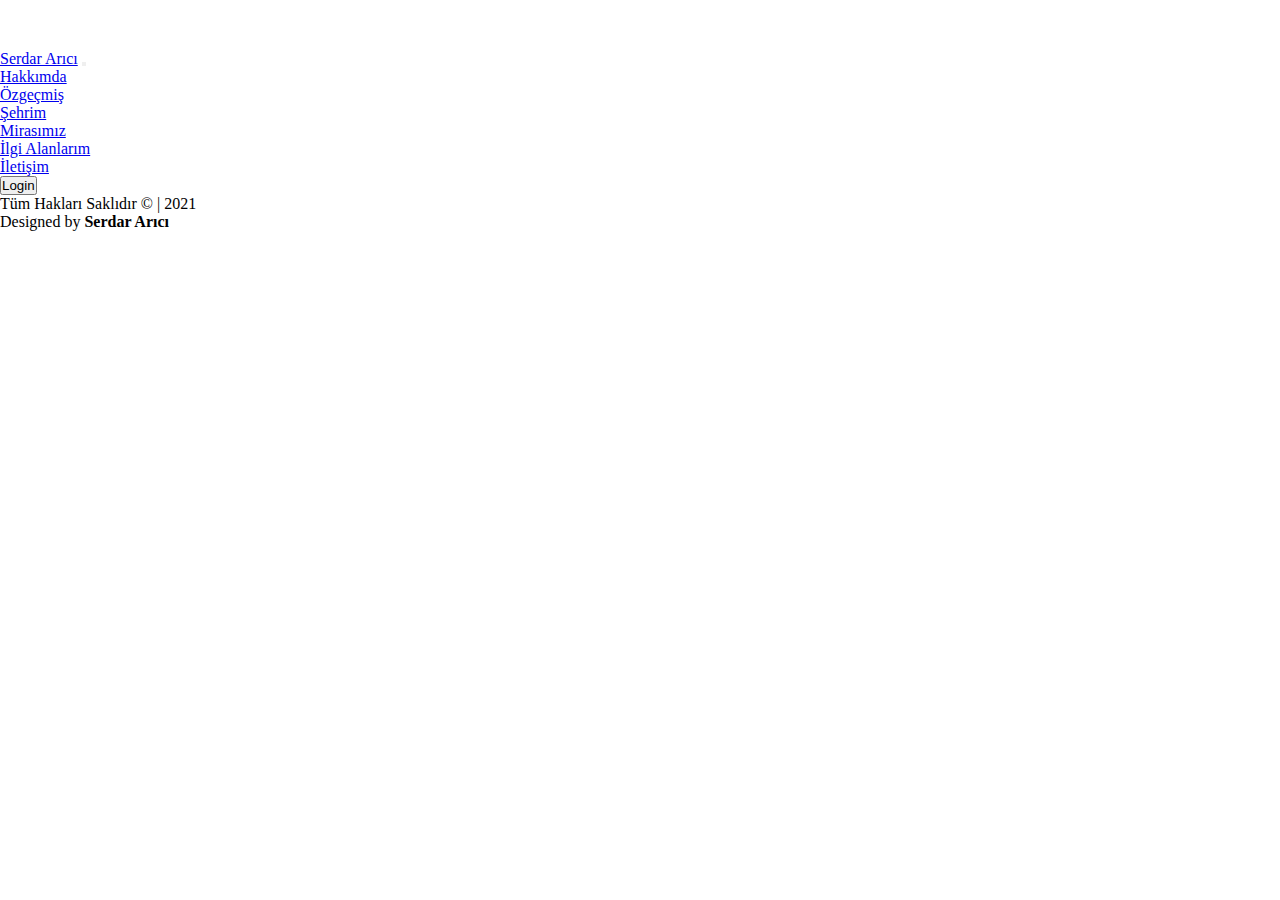
==== index.html @ 1f80c616 "navbar ve footer yapıldı" ====
<!DOCTYPE html>
<html lang="tr">
  <head>
    <meta charset="utf-8">
    <meta name="viewport" content="width=device-width, initial-scale=1">
    <meta name="description" content="Serdar Arıcı'nın Resmi Web Sitesi">
    <meta name="keyword" content="Serdar, arıcı, yazılım, bilgisayar mühendisliği, IT, ">
    <link rel="stylesheet" href="style.css">
    <!-- Bootstrap CSS -->
    <link href="https://cdn.jsdelivr.net/npm/bootstrap@5.0.0-beta3/dist/css/bootstrap.min.css" rel="stylesheet" integrity="sha384-eOJMYsd53ii+scO/bJGFsiCZc+5NDVN2yr8+0RDqr0Ql0h+rP48ckxlpbzKgwra6" crossorigin="anonymous">

    <title>Serdar Arıcı</title>
  </head>
  <body>
    <div id="sayfa">    
      <nav class="navbar navbar-expand-lg navbar-dark bg-dark">
        <div class="container-fluid">
          <a class="navbar-brand" href="#">Serdar Arıcı</a>
          <button class="navbar-toggler" type="button" data-bs-toggle="collapse" data-bs-target="#navbarNavDropdown" aria-controls="navbarNavDropdown" aria-expanded="false" aria-label="Toggle navigation">
            <span class="navbar-toggler-icon"></span>
          </button>
          <div class="collapse navbar-collapse" id="navbarNavDropdown">
            <ul class="navbar-nav">
              <li class="nav-item">
                <a class="nav-link active" aria-current="page" href="hakkimda.html">Hakkımda</a>
              </li>
              <li class="nav-item">
                <a class="nav-link" href="ozgecmis.html">Özgeçmiş</a>
              </li>
              <li class="nav-item">
                <a class="nav-link" href="sehrim.html">Şehrim</a>
              </li>
              <li class="nav-item">
                <a class="nav-link" href="mirasimiz.html">Mirasımız</a>
              </li>
              <li class="nav-item">
                <a class="nav-link" href="ilgiAlanlarim.html">İlgi Alanlarım</a>
              </li>
              <li class="nav-item">
                <a class="nav-link" href="iletisim.html">İletişim</a>
              </li>
            </ul>
            <!--<form class="nav navbar-nav container-fluid justify-content-end">
              <button  id= login class="btn btn-outline-success me-2" type="button">Login</button>
            </form> -->
            
          </div>
          <button type="button" class="btn btn-danger">Login</button>
        </div>
      </nav>
      <article id="icerik">
          <p>
            
          </p>          
      </article>
      <aside id="yanmenu">
          
      </aside>
      
      <footer id="altmenu">
        <div class="bg-dark text-light text center">
          <p class="align-middle p-5 mb-0 text-center">
            <span>Tüm Hakları Saklıdır &copy; | 2021</span><br>
            <span>Designed by <b>Serdar Arıcı</b></span>
          </p>
        </div>
      </footer>
 

    </div>














    <script src="https://cdn.jsdelivr.net/npm/bootstrap@5.0.0-beta3/dist/js/bootstrap.bundle.min.js" integrity="sha384-JEW9xMcG8R+pH31jmWH6WWP0WintQrMb4s7ZOdauHnUtxwoG2vI5DkLtS3qm9Ekf" crossorigin="anonymous"></script>
    <script src="https://cdn.jsdelivr.net/npm/@popperjs/core@2.9.1/dist/umd/popper.min.js" integrity="sha384-SR1sx49pcuLnqZUnnPwx6FCym0wLsk5JZuNx2bPPENzswTNFaQU1RDvt3wT4gWFG" crossorigin="anonymous"></script>
    <script src="https://cdn.jsdelivr.net/npm/bootstrap@5.0.0-beta3/dist/js/bootstrap.min.js" integrity="sha384-j0CNLUeiqtyaRmlzUHCPZ+Gy5fQu0dQ6eZ/xAww941Ai1SxSY+0EQqNXNE6DZiVc" crossorigin="anonymous"></script>

  </body>
</html>
---- style.css ----
*{
    padding: 0px;
    margin: 0px;
    
}
.container-fluid{
    width: 100%;

}
#login{
    height: 10;
}
.resimSlider
{
    height: 600px;
}
body
{
    padding-top: 50px;
}
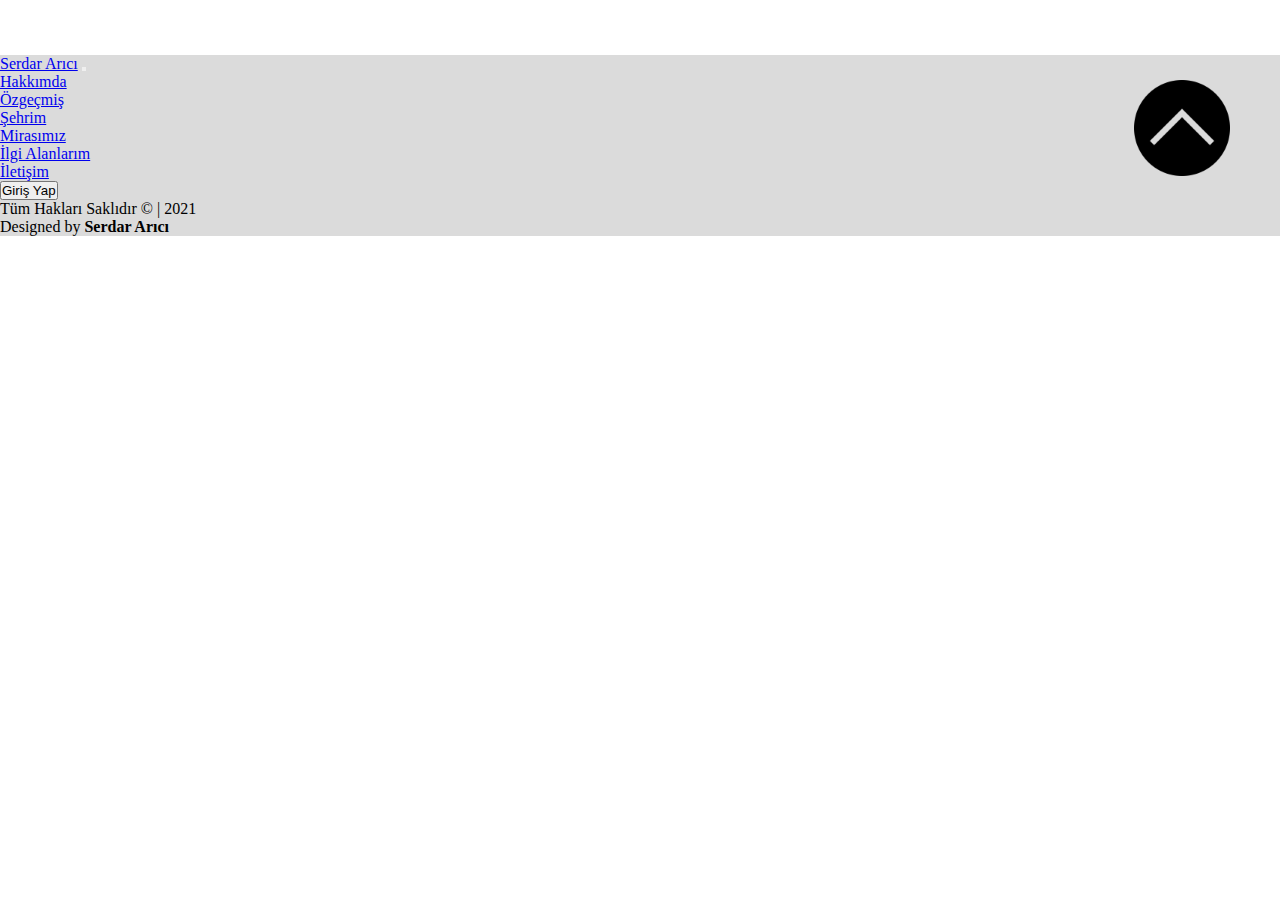
==== commit 91b6f275: "şehrim, mirasımız ve iletişim sayfaları yapıldı." ====
--- a/index.html
+++ b/index.html
@@ -9,13 +9,13 @@
     <!-- Bootstrap CSS -->
     <link href="https://cdn.jsdelivr.net/npm/bootstrap@5.0.0-beta3/dist/css/bootstrap.min.css" rel="stylesheet" integrity="sha384-eOJMYsd53ii+scO/bJGFsiCZc+5NDVN2yr8+0RDqr0Ql0h+rP48ckxlpbzKgwra6" crossorigin="anonymous">
 
-    <title>Serdar Arıcı</title>
+    <title>Serdar Arıcı | Anasayfa</title>
   </head>
-  <body>
+  <body id="ust">
     <div id="sayfa">    
-      <nav class="navbar navbar-expand-lg navbar-dark bg-dark">
+      <nav class="navbar navbar-expand-lg navbar-dark bg-dark fixed-top">
         <div class="container-fluid">
-          <a class="navbar-brand" href="#">Serdar Arıcı</a>
+          <a class="navbar-brand" href="hakkimda.html">Serdar Arıcı</a>
           <button class="navbar-toggler" type="button" data-bs-toggle="collapse" data-bs-target="#navbarNavDropdown" aria-controls="navbarNavDropdown" aria-expanded="false" aria-label="Toggle navigation">
             <span class="navbar-toggler-icon"></span>
           </button>
@@ -40,23 +40,21 @@
                 <a class="nav-link" href="iletisim.html">İletişim</a>
               </li>
             </ul>
-            <!--<form class="nav navbar-nav container-fluid justify-content-end">
-              <button  id= login class="btn btn-outline-success me-2" type="button">Login</button>
-            </form> -->
-            
           </div>
-          <button type="button" class="btn btn-danger">Login</button>
+          <a href="giris.html"><button type="button" class="btn btn-danger">Giriş Yap</button></a>
         </div>
       </nav>
       <article id="icerik">
-          <p>
-            
-          </p>          
+       
       </article>
       <aside id="yanmenu">
           
       </aside>
       
+      <div class="ust">
+        <a href="#ust"><img src="resimler/sayfa başı butonu.png" alt="Sayfa Başına Git" title="Sayfa Başına Git"></a>
+      </div>
+
       <footer id="altmenu">
         <div class="bg-dark text-light text center">
           <p class="align-middle p-5 mb-0 text-center">
--- a/style.css
+++ b/style.css
@@ -7,15 +7,325 @@
     width: 100%;
 
 }
+body{
+    padding-top: 55px;
+}
+#sayfa{
+    background-color: #dbdbdb;
+}
 #login{
     height: 10;
 }
+
+/*navbar ve footer arasında kalan alan*/
+#container
+{
+    width: 80½;
+    margin: auto;
+}
+.container{
+    background-color: white;
+}
+.icerik{
+    padding-top: 10px;
+}
+/*Hakkımda başlangıç*/
+#hakkımdah1{
+    text-align: center;
+    background-color:black;
+    color: white;
+    height: 50px;
+    line-height: 50px;
+    margin: 8px 10px;
+    margin-bottom: 10px;
+    border-radius: 10px;
+    box-shadow: 0 2px 8px 2px rg
+}
+/*Hakkımda bitiş*/
+
+/*sehrim başlangıç*/
 .resimSlider
 {
     height: 600px;
 }
-body
-{
-    padding-top: 50px;
-}
-
+.eskisehir h1{
+    text-align: center;
+    margin: 20px;
+}
+.adalar p{
+    font-size: 23px;
+    margin: 10px 30px;
+    text-align: center;
+}
+.kentpark p{
+    font-size: 23px;
+    margin: 10px 30px;
+    text-align: center;
+}
+.sazova p{
+    font-size: 23px;
+    margin: 10px 30px;
+    text-align: center;
+}
+.haller p{
+    font-size: 23px;
+    margin: 10px 30px;
+    text-align: center;
+}
+.selale p{
+    font-size: 23px;
+    margin: 10px 30px;
+    text-align: center;
+}
+.eskisehir p{
+    font-size: 23px;
+    margin: 10px 30px;
+    text-align: center;
+}
+#sehrimh2{
+    margin: 15px;
+    margin-left: 25px;
+}
+iframe{
+    width: 98%;
+    border-radius: 8px;
+    margin-top: 30px;
+}
+/*sehrim bitiş*/
+
+/*Mirasımız başlangıç*/
+.mirasımız{
+    text-align: center;
+    background-color:black;
+    color: white;
+    height: 50px;
+    line-height: 50px;
+    margin: 8px 10px;
+    margin-bottom: 10px;
+    border-radius: 10px;
+    box-shadow: 0 2px 8px 2px rgba(28, 23, 28, .15);
+}
+.odunpazarı p{
+    font-size: 23px;
+    margin: 10px 30px;
+    text-align: center;
+}
+.odunpazarı h2{
+    margin: 15px;
+    margin-left: 25px;
+}
+#odunpazarı1{
+
+    border-radius: 10px;
+    float: left;
+    margin: 15px;
+}
+#odunpazarı2{
+    width: 1200px;
+    height: 450px;
+    border-radius: 10px;
+    margin: 15px;
+    margin-left: 50px;
+
+}
+#odunpazarıvideo{
+    width: 900px;
+    height: 450px;
+    margin: 20px;
+    margin-left: 200px;
+}
+.kursunlu h2{
+    margin: 15px;
+    margin-left: 25px;
+}
+#kursunlu1{
+    border-radius: 10px;
+    float: left;
+    margin: 15px;
+}
+.kursunlu p{
+    font-size: 23px;
+    margin: 10px 30px;
+    text-align: center;
+}
+#kursunlu2{
+    width: 1200px;
+    height: 450px;
+    border-radius: 10px;
+    float: left;
+    margin: 15px;
+    margin-left: 50px;
+}
+.atlıhan h2{
+    margin: 15px;
+    margin-left: 25px;
+}
+#atlıhan1{
+    border-radius: 10px;
+    float: left;
+    margin: 15px;
+}
+.atlıhan p{
+    font-size: 23px;
+    margin: 10px 30px;
+    text-align: center;
+}
+/*Mirasımız bitiş*/
+
+/*iletisim başlangıç*/
+#sayfa-iletisim{
+    background-color:rgb(161, 181, 194) ;
+}
+#icerik-iletisim{
+    width: 70%;
+    height: 1500px;
+    margin: auto;
+    background-color:rgb(161, 181, 194);
+}
+.iletisim-form{
+    width: 85%;
+    max-width: 800px;
+    height: 1200px;
+    background: #f1f1f1;
+    position: absolute;
+    top: 200px;
+    left: 550px;
+    padding: 30px 40px;
+    box-sizing: border-box;
+    border-radius: 8px;
+    text-align: center;
+    box-shadow: 0 0 20px #000000b3;
+
+}
+.iletisim-form h1{
+    margin-top: 0;
+    font-weight: 200;
+}
+.iletisim-form .frmi{
+    border: 1px solid gray;
+    margin: 8px 0;
+    padding: 12px 18px;
+    border-radius: 8px;
+}
+.iletisim-form .frmi label{
+    display: block;
+    text-align: left;
+    color: #333;
+    text-transform: uppercase;
+    font-size: 14px;
+}
+.iletisim-form .frmi input, .iletisim-form .frmi textarea{
+    width: 100%;
+    border: none;
+    background: none;
+    outline: none;
+    font-size: 18px;
+    margin-top: 6px;
+}
+.iletisim-form .frmi .iller{
+    width: 100%;
+    background: none;
+    outline: none;
+    font-size: 18px;
+    margin-top: 6px;
+}
+
+/*iletisim bitiş*/
+
+/*Giriş sayfası başlangıç*/
+#sayfaGiris{
+    margin: 0px;
+    padding: 0px;
+    display:flex;
+    justify-content: center;
+    align-items: center;
+    height: 100vh;
+    background-color: gold;
+}
+.giris{
+    text-align: center;
+    width: 350px;
+    box-sizing: border-box;
+    padding: 40px;
+    background-color: white;
+}
+.giris h2{
+    margin: 0 0 20px;
+    padding: 0px;
+    font-size: 30px;
+    text-transform: uppercase;
+}
+.giris .frm {
+    position: relative;
+    width: 100%;
+    margin-bottom: 25px;
+}
+.giris .frm input{
+    height: 50px;
+    width: 100%;
+    padding: 0 20px;
+    box-sizing: border-box;
+    font-size: 18px;
+    outline: none;
+    border: 1px solid #000;
+}
+.giris .frm span{
+    position: absolute;
+    top: 12px;
+    left: 20px;
+    padding: 0;
+    transition: 0.5s;
+    pointer-events: none;
+    background: #fff;
+    text-transform: uppercase;
+}
+.giris .frm input:focus ~ span,
+.giris .frm input:valid ~ span{
+    top: -12px;
+    left: 12px;
+    font-size: 12px;
+    padding: 2px 4px;
+    border: 1px solid black;
+    background: #ff0;
+}
+.giris .frm input[type=submit] {
+    background: gold;
+    border: none;
+    text-transform: uppercase;
+    cursor: pointer;
+    font-weight: 600;
+}
+.giris .frm input[type=submit]:hover {
+    background: #ffc107;
+}
+.giris a{
+    color: black;
+    text-decoration: none;
+    display: block;
+    text-align: left;
+    color: #0666;
+}
+.giris a span {
+    color: black;
+    font-weight: 600;
+}
+
+/*Giriş sayfası bitiş*/
+
+/*Sayfa başı ikonu başlangıç*/
+.ust{
+    position:relative;
+    right: 50px;
+    float: right;
+    bottom: 120px;  
+}
+.ust img{
+    width: 96px;
+    height: 96px;
+}
+/*Sayfa başı ikonu bitiş*/
+
+/*footer başlangıç*/
+
+/*footer bitiş*/
+
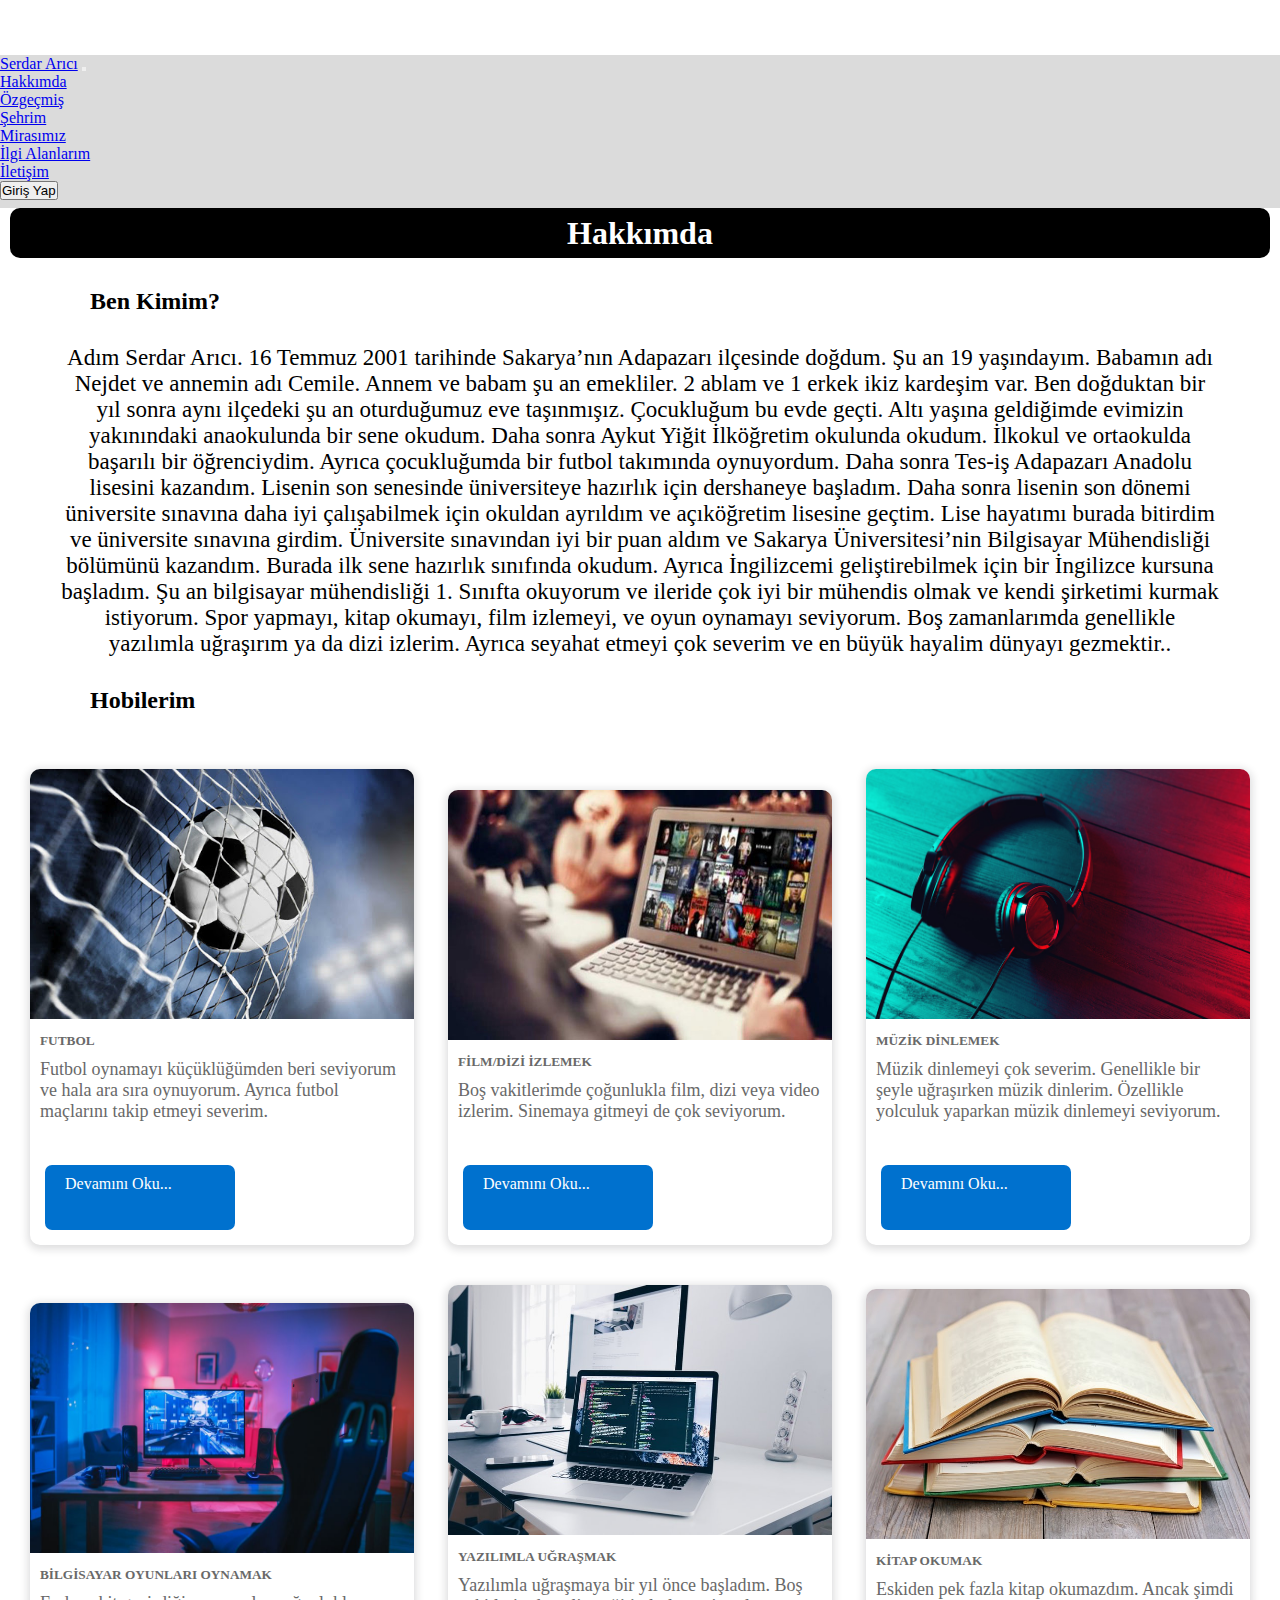
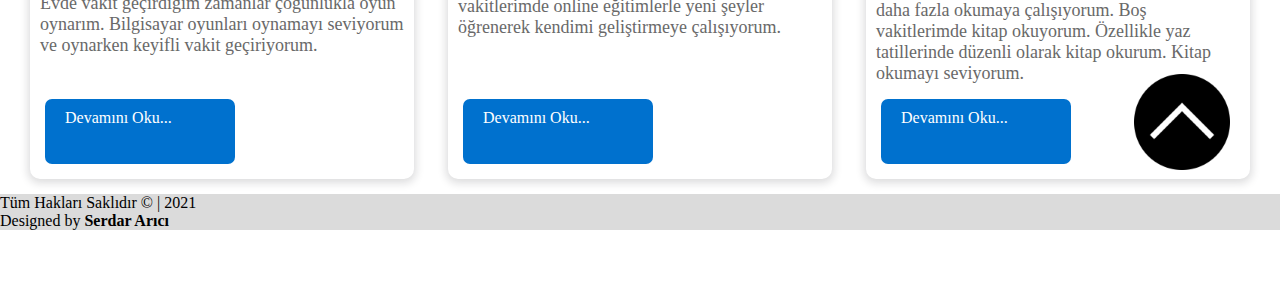
==== commit 05d99512: "Giris ve İletisim sayfalarına PHP kodları eklendi." ====
--- a/index.html
+++ b/index.html
@@ -15,7 +15,7 @@
     <div id="sayfa">    
       <nav class="navbar navbar-expand-lg navbar-dark bg-dark fixed-top">
         <div class="container-fluid">
-          <a class="navbar-brand" href="hakkimda.html">Serdar Arıcı</a>
+          <a class="navbar-brand" href="index.html">Serdar Arıcı</a>
           <button class="navbar-toggler" type="button" data-bs-toggle="collapse" data-bs-target="#navbarNavDropdown" aria-controls="navbarNavDropdown" aria-expanded="false" aria-label="Toggle navigation">
             <span class="navbar-toggler-icon"></span>
           </button>
@@ -44,8 +44,70 @@
           <a href="giris.html"><button type="button" class="btn btn-danger">Giriş Yap</button></a>
         </div>
       </nav>
-      <article id="icerik">
-       
+      <article class="container" id="icerik">
+       <h1 id="hakkımdah1">Hakkımda</h1>
+       <div class="hakkımda">
+        <h2>Ben Kimim?</h2>
+        <p>
+            Adım Serdar Arıcı. 16 Temmuz 2001 tarihinde Sakarya’nın Adapazarı ilçesinde doğdum. Şu an 19 yaşındayım. Babamın adı Nejdet ve annemin adı Cemile. Annem ve babam şu an emekliler. 2 ablam ve 1 erkek ikiz kardeşim var.
+            Ben doğduktan bir yıl sonra aynı ilçedeki şu an oturduğumuz eve taşınmışız. Çocukluğum bu evde geçti. Altı yaşına geldiğimde evimizin yakınındaki anaokulunda bir sene okudum. Daha sonra Aykut Yiğit İlköğretim okulunda okudum. İlkokul ve ortaokulda başarılı bir öğrenciydim. Ayrıca çocukluğumda bir futbol takımında oynuyordum. Daha sonra Tes-iş Adapazarı Anadolu lisesini kazandım. Lisenin son senesinde üniversiteye hazırlık için dershaneye başladım. Daha sonra lisenin son dönemi üniversite sınavına daha iyi çalışabilmek için okuldan ayrıldım ve açıköğretim lisesine geçtim. Lise hayatımı burada bitirdim ve üniversite sınavına girdim. Üniversite sınavından iyi bir puan aldım ve Sakarya Üniversitesi’nin Bilgisayar Mühendisliği bölümünü kazandım. Burada ilk sene hazırlık sınıfında okudum. Ayrıca İngilizcemi geliştirebilmek için bir İngilizce kursuna başladım. Şu an bilgisayar mühendisliği 1. Sınıfta okuyorum ve ileride çok iyi bir mühendis olmak ve kendi şirketimi kurmak istiyorum. 
+             Spor yapmayı, kitap okumayı, film izlemeyi, ve oyun oynamayı seviyorum. Boş zamanlarımda genellikle yazılımla uğraşırım ya da dizi izlerim. Ayrıca seyahat etmeyi çok severim ve en büyük hayalim dünyayı gezmektir.. 
+        </p>
+        <h2>Hobilerim</h2>
+       </div>
+       <div class="hobilerim">
+         <img src="resimler/futbol.jpg" alt="Futbol" title="Futbol" class="rsm">
+         <h5>FUTBOL</h5>
+         <p>
+          Futbol oynamayı küçüklüğümden beri seviyorum ve hala ara sıra oynuyorum. Ayrıca futbol maçlarını takip etmeyi severim.
+         </p>
+         <br>
+         <a href="ilgiAlanlarim.html#futbol" class="btnDevam">Devamını Oku...</a>
+       </div>
+       <div class="hobilerim">
+        <img src="resimler/filmjpg.jpg" alt="Film/Dizi İzlemek" title="Film/Dizi İzlemek" class="rsm">
+        <h5>FİLM/DİZİ İZLEMEK</h5>
+        <p>
+          Boş vakitlerimde çoğunlukla film, dizi veya video izlerim. Sinemaya gitmeyi de çok seviyorum.
+        </p>
+        <br>
+        <a href="ilgiAlanlarim.html#filmdizi" class="btnDevam">Devamını Oku...</a>
+      </div>
+      <div class="hobilerim">
+        <img src="resimler/müzik.jpg" alt="Müzik Dinlemek" title="Müzik Dinlemek" class="rsm">
+        <h5>MÜZİK DİNLEMEK</h5>
+        <p>
+          Müzik dinlemeyi çok severim. Genellikle bir şeyle uğraşırken müzik dinlerim. Özellikle yolculuk yaparkan müzik dinlemeyi seviyorum.
+        </p>
+        <br>
+        <a href="ilgiAlanlarim.html#müzik" class="btnDevam">Devamını Oku...</a>
+      </div>
+      <div class="hobilerim">
+        <img src="resimler/bilgisayaroyun.jpeg" alt="Bilgisayar Oyunları Oynamak" title="Bilgisayar Oyunları Oynamak" class="rsm">
+        <h5>BİLGİSAYAR OYUNLARI OYNAMAK</h5>
+        <p>
+          Evde vakit geçirdiğim zamanlar çoğunlukla oyun oynarım. Bilgisayar oyunları oynamayı seviyorum ve oynarken keyifli vakit geçiriyorum.
+        </p>
+        <br>
+        <a href="ilgiAlanlarim.html#bilgisayaroyun" class="btnDevam">Devamını Oku...</a>
+      </div>
+      <div class="hobilerim">
+        <img src="resimler/yazılım.jpeg" alt="Yazılımla Uğraşmak" title="Yazılımla Uğraşmak" class="rsm">
+        <h5>YAZILIMLA UĞRAŞMAK</h5>
+        <p>
+          Yazılımla uğraşmaya bir yıl önce başladım. Boş vakitlerimde online eğitimlerle yeni şeyler öğrenerek kendimi geliştirmeye çalışıyorum.
+        </p>
+        <br><br>
+        <a href="ilgiAlanlarim.html#yazılım" class="btnDevam">Devamını Oku...</a>
+      </div>
+      <div class="hobilerim">
+        <img src="resimler/kitap.jpg" alt="Kitap Okumak" title="Kitap Okumak" class="rsm">
+        <h5>KİTAP OKUMAK</h5>
+        <p>
+          Eskiden pek fazla kitap okumazdım. Ancak şimdi daha fazla okumaya çalışıyorum. Boş vakitlerimde kitap okuyorum. Özellikle yaz tatillerinde düzenli olarak kitap okurum. Kitap okumayı seviyorum.
+        </p>
+        <a href="ilgiAlanlarim.html#kitap" class="btnDevam">Devamını Oku...</a>
+      </div>
       </article>
       <aside id="yanmenu">
           
--- a/style.css
+++ b/style.css
@@ -41,7 +41,132 @@
     border-radius: 10px;
     box-shadow: 0 2px 8px 2px rg
 }
+.hakkımda h2{
+    margin: 30px;
+    margin-left: 90px;
+}
+.hakkımda p{
+    font-size: 23px;
+    margin: 10px 60px;
+    text-align: center;
+}
+.hobilerim{
+    width: 30%;
+    height: auto;
+    display: inline-block;
+    margin-top: 25px;
+    margin-bottom: 15px;
+    margin-left: 30px;
+    border-radius: 10px;
+    box-shadow: 0px 2px 8px 2px rgba(20, 23, 28, .15);
+}
+.rsm{
+    width: 100%;
+    height: 250px;
+    border-top-left-radius: 10px;
+    border-top-right-radius: 10px;
+    transition: opacity 0.8s;
+}
+.rsm:hover{
+    opacity: 0.6;
+}
+.hobilerim h5{
+    margin: 10px;
+    color: dimgray;
+}
+.hobilerim p{
+    font-size: 18px;
+    text-align: left;
+    margin: 10px;
+    color: dimgray;
+}
+.btnDevam:link{
+    display: block;
+    width: 150px;
+    height: 45px;
+    padding: 10px 20px;
+    background-color: #0071ce;
+    color: white;
+    text-decoration: none;
+    margin: 15px;
+    border-radius: 7px;
+}
+.btnDevam:visited{
+    display: block;
+    width: 150px;
+    height: 45px;
+    padding: 10px 20px;
+    background-color: #4d7fa8;
+    color: white;
+    text-decoration: none;
+    margin: 15px;
+    border-radius: 7px;
+}
+.btnDevam:hover{
+    opacity: 0.8;
+}
 /*Hakkımda bitiş*/
+
+/*özgeçmiş başlangıç*/
+#ozgecmish1{
+    text-align: center;
+    background-color:black;
+    color: white;
+    height: 60px;
+    line-height: 50px;
+    margin: 8px 10px;
+    padding: 5px;
+    margin-bottom: 10px;
+    border-radius: 10px;
+    box-shadow: 0 2px 8px 2px rg
+}
+#ozgecmish2{
+    color: rgb(15, 15, 71);
+    margin: 30px;
+    padding: 10px;
+    border-bottom: solid 5px rgb(41, 82, 116);
+    border-radius: 10px;
+}
+#nav{
+    text-align: center;
+    padding: 0px 80px;
+    padding-left: 130px;
+}
+#navitem{
+    border: solid;
+    width: 150px;
+    margin: 10px;
+    border-radius: 800px;
+    color: white;
+    background-color: rgb(41, 82, 116);
+}
+#navlink{
+    color: white;
+}
+.kisiseltable{
+    font-size: 20px;
+    width: 90%;
+    margin: 15px;
+    margin-left: 40px;
+}
+.kisiseltable tr{
+    height: 35px;
+
+}
+#bilgi{
+    color: rgb(18, 55, 85);
+    font-weight: bold;
+}
+#egitimbaslik{
+    font-weight: bold;
+    color: rgb(172, 72, 33);
+}
+#nitelikbaslik{
+    font-weight: bold;
+    color: rgb(172, 72, 33);
+}
+
+/*Özgeçmiş bitiş*/
 
 /*sehrim başlangıç*/
 .resimSlider
@@ -171,6 +296,103 @@
     text-align: center;
 }
 /*Mirasımız bitiş*/
+
+/*İlgi Alanlarım Başlangıç*/
+#ilgih1{
+    text-align: center;
+    background-color:black;
+    color: white;
+    height: 65px;
+    line-height: 50px;
+    margin: 8px 10px;
+    padding: 7px;
+    margin-bottom: 10px;
+    border-radius: 10px;
+    box-shadow: 0 2px 8px 2px rg
+}
+.ilgi h2{
+    font-weight: bold;
+    margin: 25px;
+    margin-left: 90px;
+}
+.ilgi p{
+    font-size: 20px;
+    margin: 10px 30px;
+}
+.futbol{
+    width: 80%;
+    margin: auto;
+}
+#futbol2{
+    border-radius: 10px;
+    float: left;
+    margin: 15px;
+    width: 500px;
+    height: 300px;
+}
+#galatasaray{
+    border-radius: 10px;
+    float: right;
+    margin: 15px;
+    width: 350px;
+    height: 350px;
+}
+.filmdizi{
+    width: 80%;
+    margin: auto;
+}
+#film2{
+    border-radius: 10px;
+    float: left;
+    margin: 15px;
+    width: 500px;
+    height: 300px;
+}
+#forrestGump{
+    border-radius: 10px;
+    float: left;
+    margin: 15px;
+
+}
+.müzik{
+    width: 80%;
+    margin: auto;
+}
+#müzik2{
+    border-radius: 10px;
+    float: left;
+    margin: 15px;
+    width: 500px;
+    height: 300px;
+}
+.bilgisayaroyun{
+    width: 80%;
+    margin: auto;
+}
+.yazılım{
+    width: 80%;
+    margin: auto;
+}
+#yazılım2{
+    border-radius: 10px;
+    float: left;
+    margin: 15px;
+    width: 500px;
+    height: 300px;
+}
+.kitap{
+    width: 80%;
+    margin: auto;
+}
+#kitap2{
+    border-radius: 10px;
+    float: left;
+    margin: 15px;
+    width: 500px;
+    height: 300px;
+}
+
+/*İlgi Alanlarım Bitiş*/
 
 /*iletisim başlangıç*/
 #sayfa-iletisim{
@@ -229,7 +451,9 @@
     font-size: 18px;
     margin-top: 6px;
 }
-
+#btnIletisim:hover{
+    opacity: 0.8;
+}
 /*iletisim bitiş*/
 
 /*Giriş sayfası başlangıç*/
@@ -323,6 +547,7 @@
     width: 96px;
     height: 96px;
 }
+
 /*Sayfa başı ikonu bitiş*/
 
 /*footer başlangıç*/
